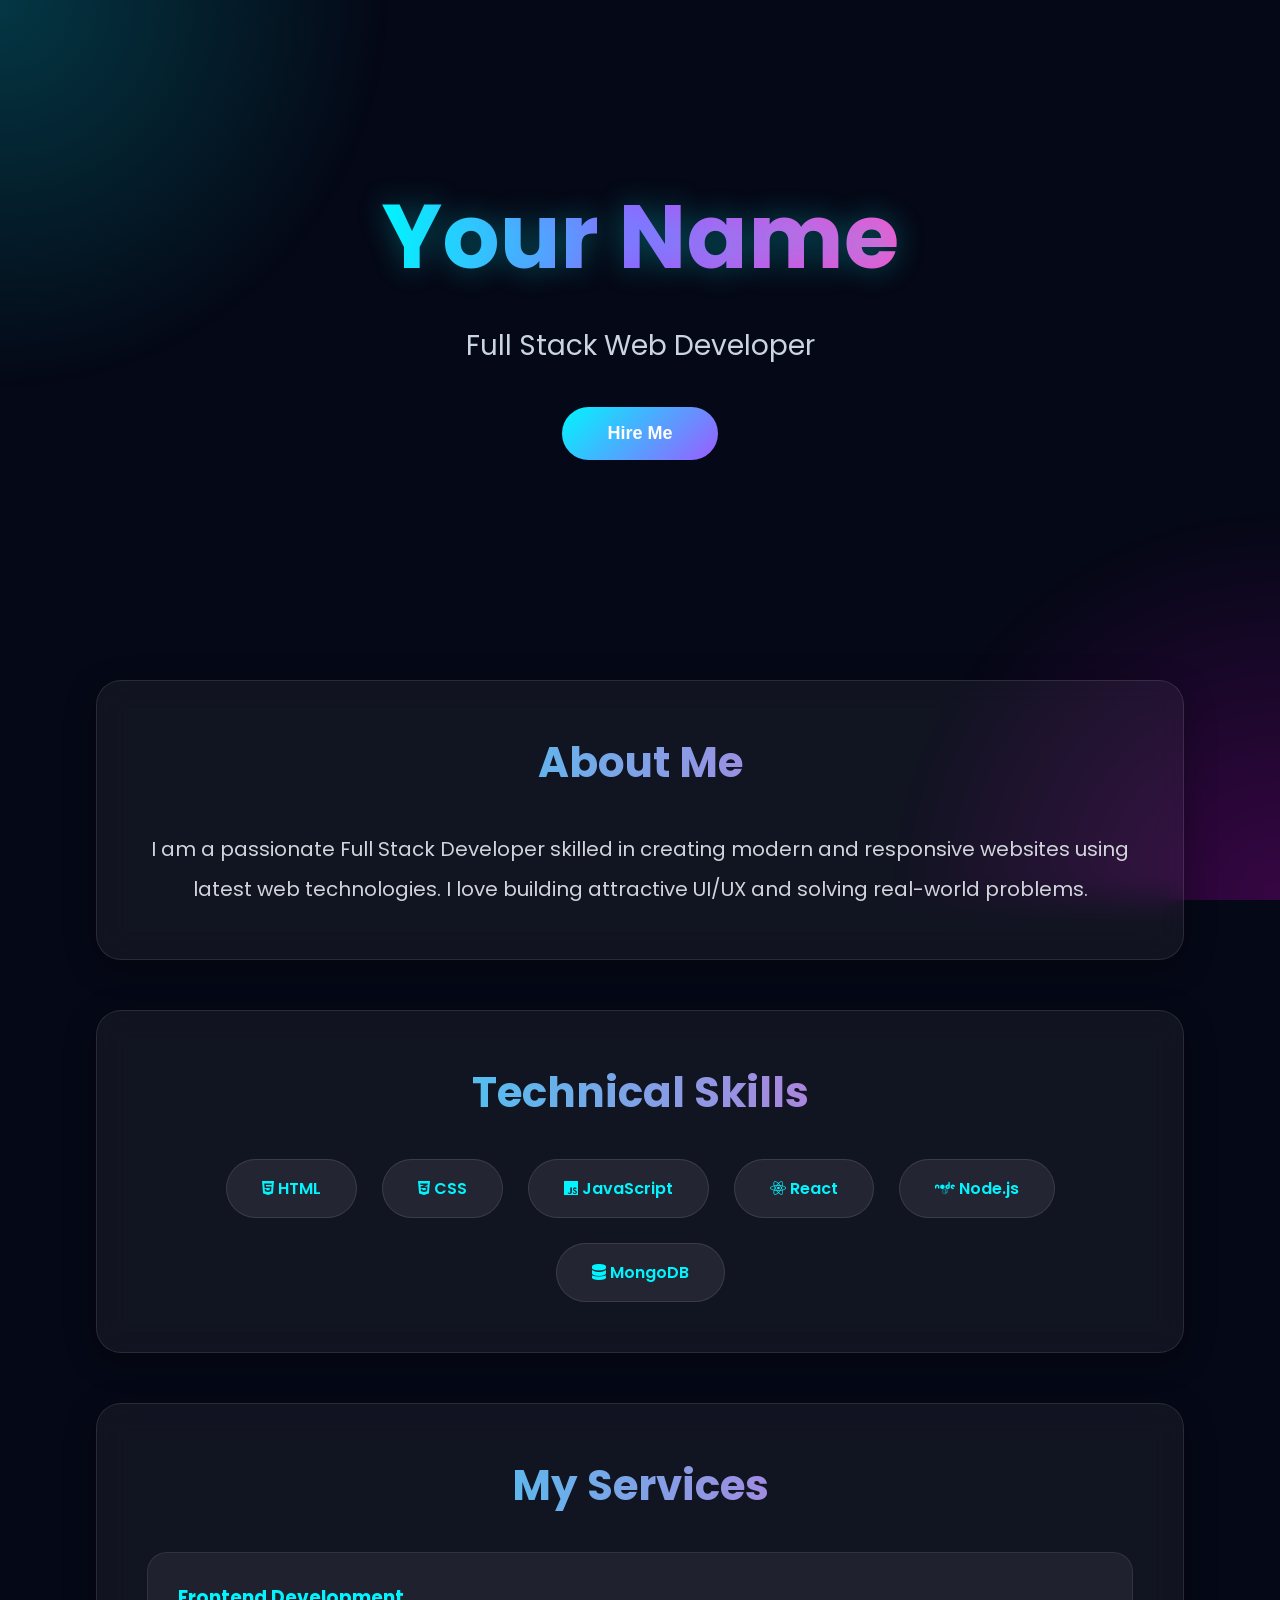
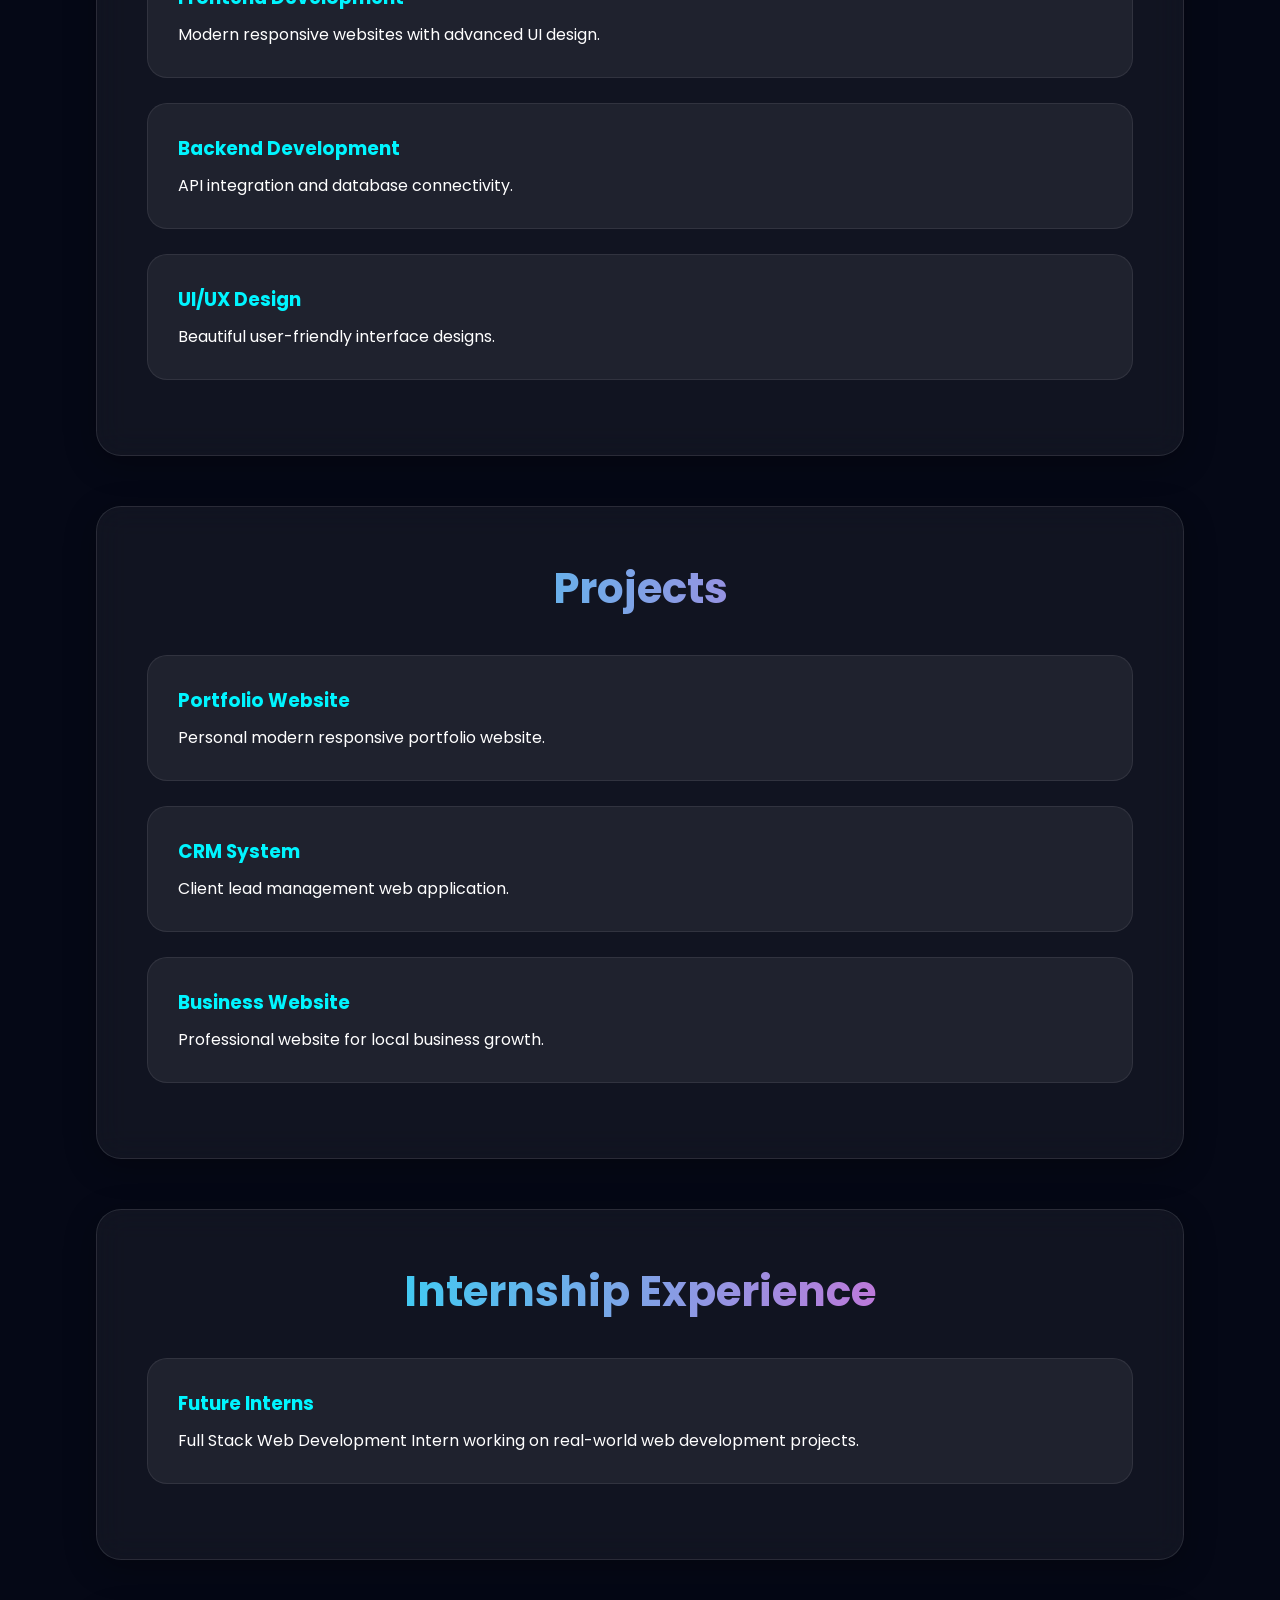
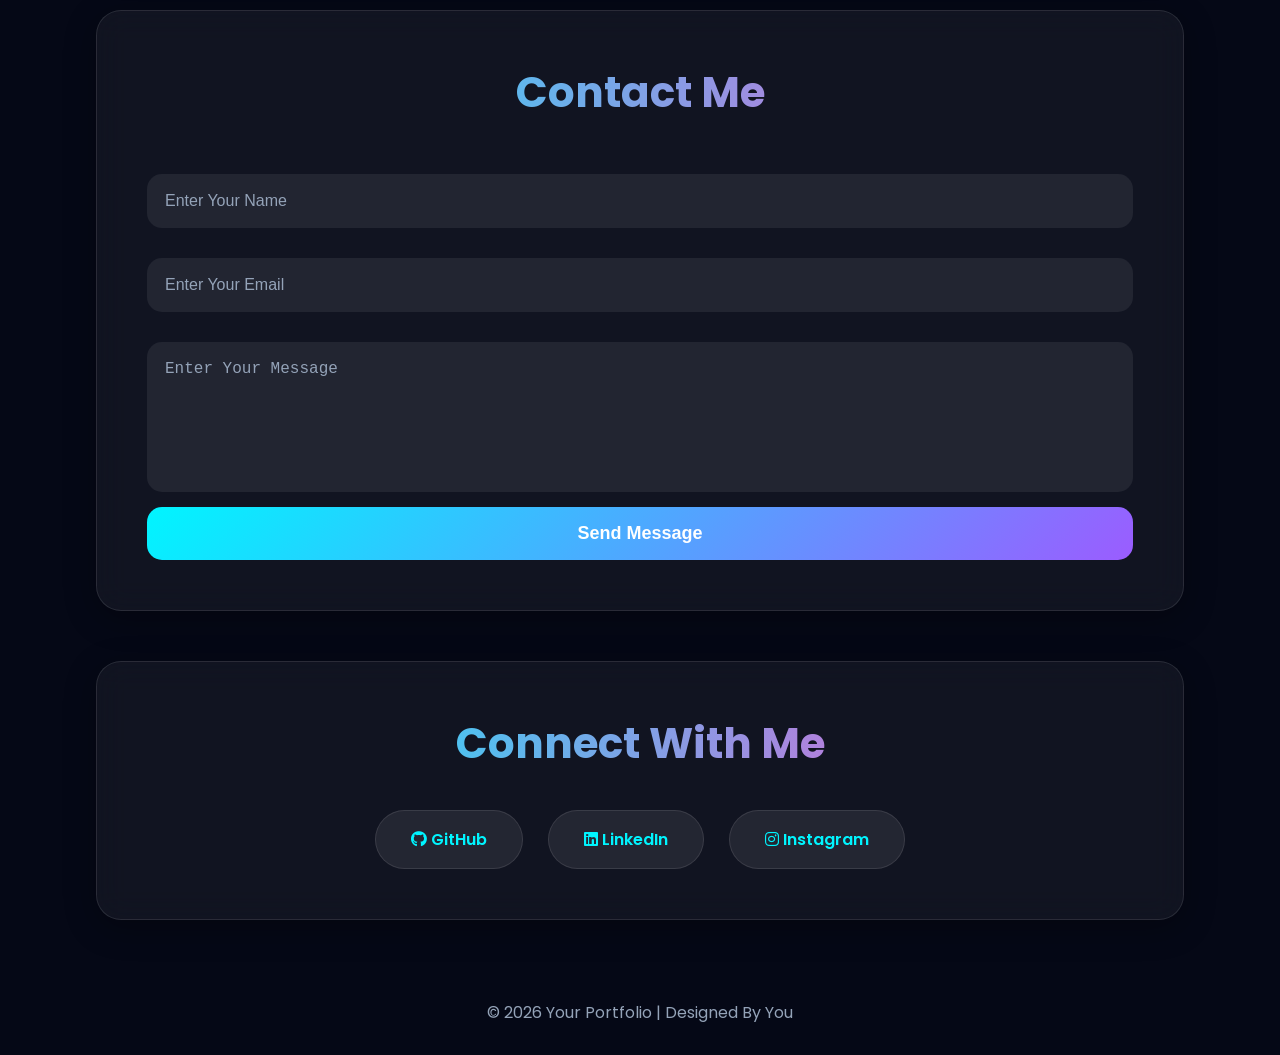
==== index.html @ 662035c8 "Advanced portfolio website" ====
<!DOCTYPE html>
<html lang="en">

<head>

  <meta charset="UTF-8">

  <meta name="viewport" content="width=device-width, initial-scale=1.0">

  <title>Advanced Portfolio</title>

  <link rel="stylesheet" href="style.css">

  <!-- ICONS -->

  <link
  rel="stylesheet"
  href="https://cdnjs.cloudflare.com/ajax/libs/font-awesome/6.5.1/css/all.min.css"
/>

</head>

<body>

  <!-- HERO SECTION -->

  <header>

    <h1>Your Name</h1>

    <p>
      Full Stack Web Developer
    </p>

    <button onclick="showMessage()">
      Hire Me
    </button>

  </header>

  <!-- ABOUT -->

  <section class="about">

    <h2>About Me</h2>

    <p>
      I am a passionate Full Stack Developer
      skilled in creating modern and responsive
      websites using latest web technologies.
      I love building attractive UI/UX and
      solving real-world problems.
    </p>

  </section>

  <!-- SKILLS -->

  <section class="skills">

    <h2>Technical Skills</h2>

    <div class="skill-box">

      <div>
        <i class="fa-brands fa-html5"></i>
        HTML
      </div>

      <div>
        <i class="fa-brands fa-css3-alt"></i>
        CSS
      </div>

      <div>
        <i class="fa-brands fa-js"></i>
        JavaScript
      </div>

      <div>
        <i class="fa-brands fa-react"></i>
        React
      </div>

      <div>
        <i class="fa-brands fa-node"></i>
        Node.js
      </div>

      <div>
        <i class="fa-solid fa-database"></i>
        MongoDB
      </div>

    </div>

  </section>

  <!-- SERVICES -->

  <section class="services">

    <h2>My Services</h2>

    <div class="project-card">

      <h3>Frontend Development</h3>

      <p>
        Modern responsive websites with advanced UI design.
      </p>

    </div>

    <div class="project-card">

      <h3>Backend Development</h3>

      <p>
        API integration and database connectivity.
      </p>

    </div>

    <div class="project-card">

      <h3>UI/UX Design</h3>

      <p>
        Beautiful user-friendly interface designs.
      </p>

    </div>

  </section>

  <!-- PROJECTS -->

  <section class="projects">

    <h2>Projects</h2>

    <div class="project-card">

      <h3>Portfolio Website</h3>

      <p>
        Personal modern responsive portfolio website.
      </p>

    </div>

    <div class="project-card">

      <h3>CRM System</h3>

      <p>
        Client lead management web application.
      </p>

    </div>

    <div class="project-card">

      <h3>Business Website</h3>

      <p>
        Professional website for local business growth.
      </p>

    </div>

  </section>

  <!-- INTERNSHIP -->

  <section class="internship">

    <h2>Internship Experience</h2>

    <div class="project-card">

      <h3>Future Interns</h3>

      <p>
        Full Stack Web Development Intern working on
        real-world web development projects.
      </p>

    </div>

  </section>

  <!-- CONTACT -->

  <section class="contact">

    <h2>Contact Me</h2>

    <form>

      <input type="text" placeholder="Enter Your Name">

      <input type="email" placeholder="Enter Your Email">

      <textarea placeholder="Enter Your Message"></textarea>

      <button type="submit">
        Send Message
      </button>

    </form>

  </section>

  <!-- SOCIAL LINKS -->

  <section class="social">

    <h2>Connect With Me</h2>

    <div class="skill-box">

      <div>
        <i class="fa-brands fa-github"></i>
        GitHub
      </div>

      <div>
        <i class="fa-brands fa-linkedin"></i>
        LinkedIn
      </div>

      <div>
        <i class="fa-brands fa-instagram"></i>
        Instagram
      </div>

    </div>

  </section>

  <!-- FOOTER -->

  <footer>

    <p>
      © 2026 Your Portfolio | Designed By You
    </p>

  </footer>

  <script src="script.js"></script>

</body>

</html>
---- style.css ----
@import url('https://fonts.googleapis.com/css2?family=Poppins:wght@300;400;500;600;700&display=swap');

*{
    margin:0;
    padding:0;
    box-sizing:border-box;
    scroll-behavior:smooth;
}

body{
    font-family:'Poppins',sans-serif;
    background:#050816;
    color:white;
    overflow-x:hidden;
}

/* ANIMATED BACKGROUND */

body::before{
    content:"";
    position:fixed;
    width:100%;
    height:100%;
    background:
    radial-gradient(circle at top left,#00f5ff33,transparent 25%),
    radial-gradient(circle at bottom right,#ff00ff33,transparent 25%);
    z-index:-1;
}

header{

    min-height:70vh;

    display:flex;

    flex-direction:column;

    justify-content:center;

    align-items:center;

    text-align:center;

    padding:20px;
}
header h1{
    font-size:90px;
    font-weight:700;

    background:linear-gradient(
        90deg,
        #00f5ff,
        #9b5cff,
        #ff4ecd
    );

    -webkit-background-clip:text;
    -webkit-text-fill-color:transparent;

    text-shadow:0 0 30px rgba(0,245,255,0.3);
}

header p{
    font-size:28px;
    margin-top:20px;
    color:#cbd5e1;
}

header button{
    margin-top:40px;
    padding:16px 45px;
    border:none;
    border-radius:50px;

    background:linear-gradient(
        135deg,
        #00f5ff,
        #9b5cff
    );

    color:white;
    font-size:18px;
    font-weight:600;

    cursor:pointer;

    transition:0.4s;
}

header button:hover{
    transform:translateY(-5px) scale(1.05);

    box-shadow:
    0 0 20px #00f5ff,
    0 0 40px #9b5cff;
}

/* SECTIONS */

section{
    width:85%;
    margin:50px auto;
    padding:50px;

    border-radius:25px;

    background:rgba(255,255,255,0.05);

    backdrop-filter:blur(15px);

    border:1px solid rgba(255,255,255,0.1);

    box-shadow:0 8px 32px rgba(0,0,0,0.3);
}

/* HEADINGS */

h2{
    text-align:center;
    font-size:42px;
    margin-bottom:35px;

    background:linear-gradient(
        90deg,
        #00f5ff,
        #ff4ecd
    );

    -webkit-background-clip:text;
    -webkit-text-fill-color:transparent;
}

/* ABOUT */

.about p{
    text-align:center;
    line-height:2;
    font-size:20px;
    color:#d1d5db;
}

/* SKILLS */

.skill-box{
    display:flex;
    justify-content:center;
    flex-wrap:wrap;
    gap:25px;
}

.skill-box div{
    padding:16px 35px;
    border-radius:50px;

    background:rgba(255,255,255,0.08);

    border:1px solid rgba(255,255,255,0.1);

    color:#00f5ff;

    font-weight:600;

    transition:0.4s;
}

.skill-box div:hover{
    transform:translateY(-10px);

    background:linear-gradient(
        135deg,
        #00f5ff,
        #9b5cff
    );

    color:white;

    box-shadow:0 0 25px #00f5ff;
}

/* PROJECTS */

.project-card{
    margin:25px 0;
    padding:30px;

    border-radius:20px;

    background:rgba(255,255,255,0.06);

    border:1px solid rgba(255,255,255,0.08);

    transition:0.4s;
}

.project-card:hover{
    transform:translateY(-10px);

    box-shadow:
    0 0 20px rgba(0,245,255,0.3),
    0 0 40px rgba(155,92,255,0.2);
}

.project-card h3{
    color:#00f5ff;
    margin-bottom:10px;
}

/* CONTACT */

form{
    display:flex;
    flex-direction:column;
}

input,
textarea{
    margin:15px 0;
    padding:18px;

    border:none;
    border-radius:15px;

    background:rgba(255,255,255,0.07);

    color:white;

    font-size:16px;

    outline:none;
}

input::placeholder,
textarea::placeholder{
    color:#94a3b8;
}

textarea{
    height:150px;
    resize:none;
}

/* FORM BUTTON */

button{
    padding:16px;

    border:none;
    border-radius:15px;

    background:linear-gradient(
        135deg,
        #00f5ff,
        #9b5cff
    );

    color:white;

    font-size:18px;
    font-weight:600;

    cursor:pointer;

    transition:0.4s;
}

button:hover{
    transform:scale(1.03);

    box-shadow:
    0 0 20px #00f5ff,
    0 0 40px #9b5cff;
}

/* FOOTER */

footer{
    text-align:center;
    padding:30px;

    color:#94a3b8;

    margin-top:40px;
}

/* RESPONSIVE */

@media(max-width:768px){

    header h1{
        font-size:55px;
    }

    header p{
        font-size:22px;
    }

    section{
        width:92%;
        padding:30px;
    }

    h2{
        font-size:32px;
    }

}
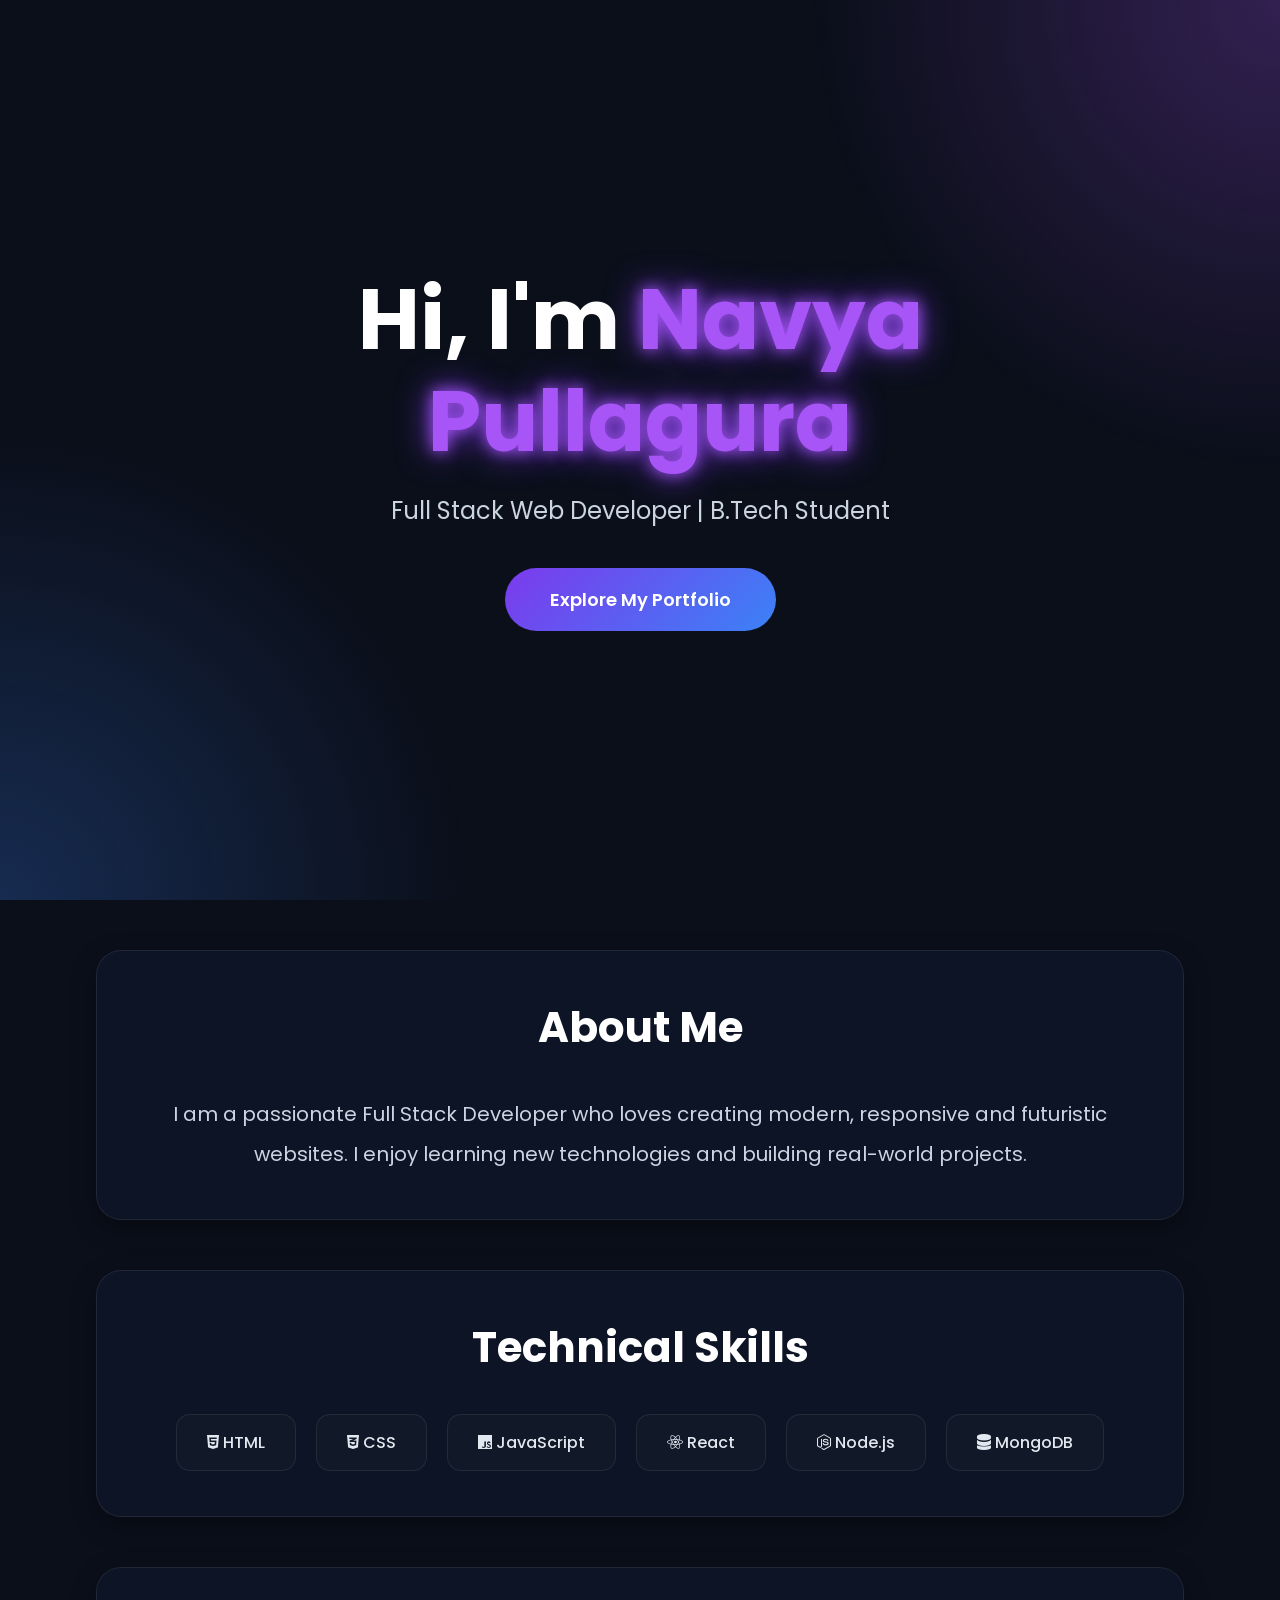
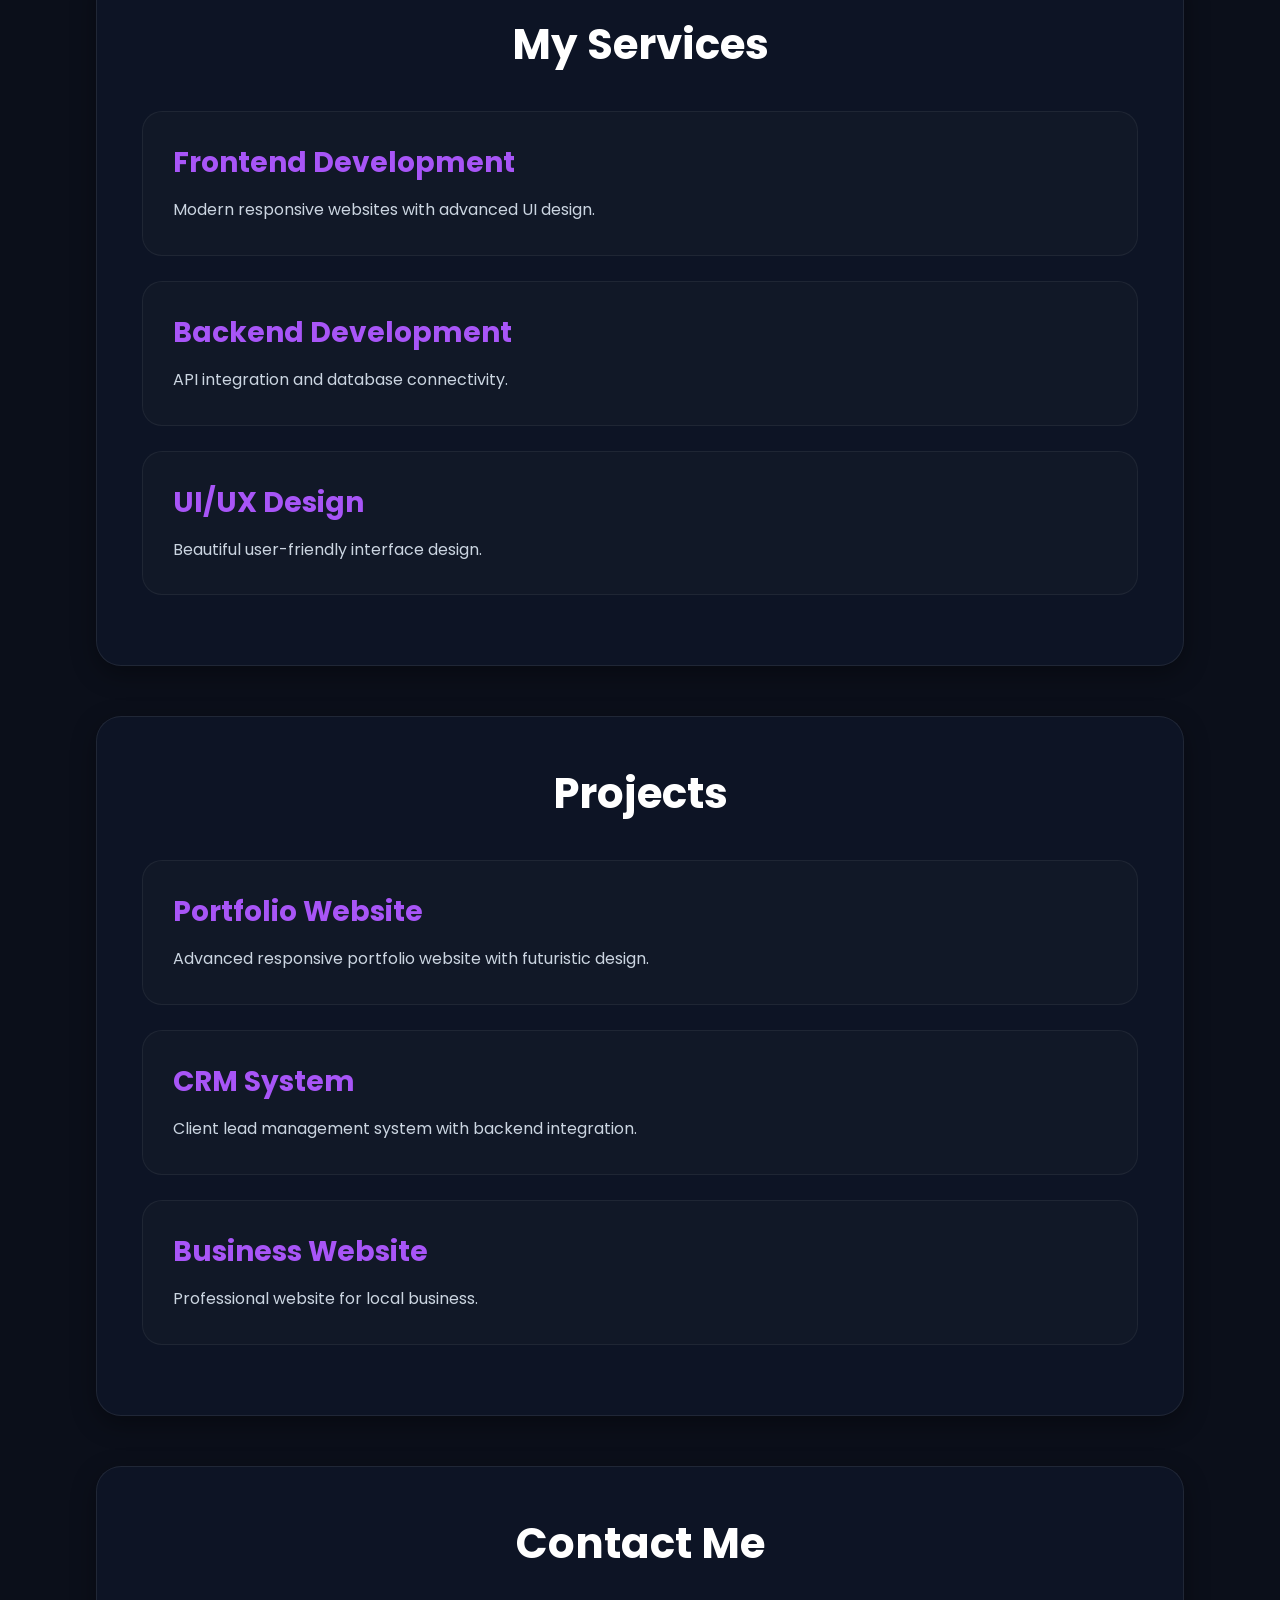
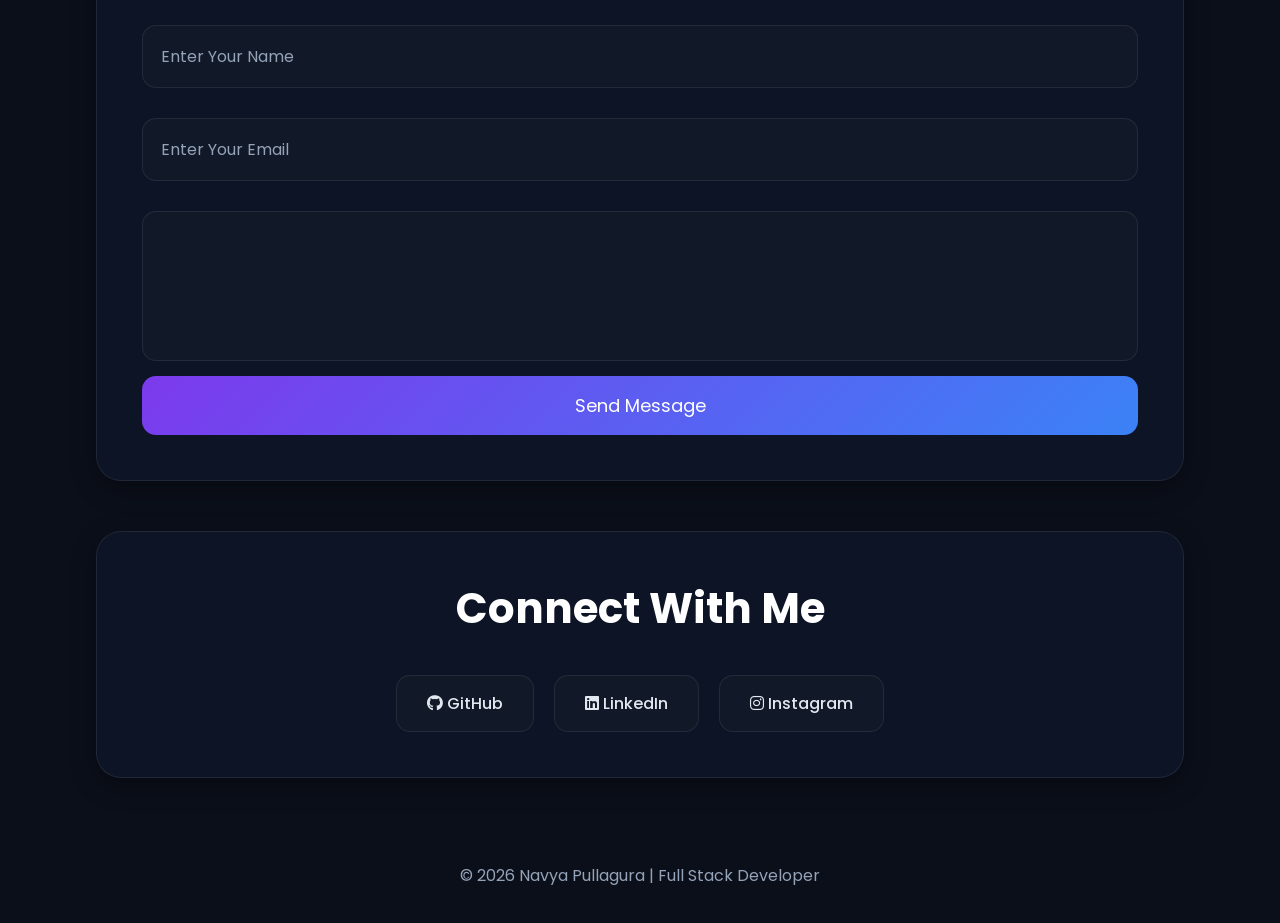
==== commit 6f97edf8: "Updated project files" ====
--- a/index.html
+++ b/index.html
@@ -3,254 +3,269 @@
 
 <head>
 
-  <meta charset="UTF-8">
-
-  <meta name="viewport" content="width=device-width, initial-scale=1.0">
-
-  <title>Advanced Portfolio</title>
-
-  <link rel="stylesheet" href="style.css">
-
-  <!-- ICONS -->
-
-  <link
-  rel="stylesheet"
-  href="https://cdnjs.cloudflare.com/ajax/libs/font-awesome/6.5.1/css/all.min.css"
-/>
+    <meta charset="UTF-8">
+
+    <meta name="viewport"
+    content="width=device-width, initial-scale=1.0">
+
+    <title>Navya Portfolio</title>
+
+    <!-- CSS -->
+
+    <link rel="stylesheet"
+    href="style.css">
+
+    <!-- GOOGLE FONT -->
+
+    <link rel="preconnect"
+    href="https://fonts.googleapis.com">
+
+    <link rel="preconnect"
+    href="https://fonts.gstatic.com"
+    crossorigin>
+
+    <link href="https://fonts.googleapis.com/css2?family=Poppins:wght@300;400;500;600;700&display=swap"
+    rel="stylesheet">
+
+    <!-- FONT AWESOME -->
+
+    <link rel="stylesheet"
+    href="https://cdnjs.cloudflare.com/ajax/libs/font-awesome/6.5.1/css/all.min.css"/>
 
 </head>
 
 <body>
 
-  <!-- HERO SECTION -->
-
-  <header>
-
-    <h1>Your Name</h1>
-
-    <p>
-      Full Stack Web Developer
-    </p>
-
-    <button onclick="showMessage()">
-      Hire Me
-    </button>
-
-  </header>
-
-  <!-- ABOUT -->
-
-  <section class="about">
-
-    <h2>About Me</h2>
-
-    <p>
-      I am a passionate Full Stack Developer
-      skilled in creating modern and responsive
-      websites using latest web technologies.
-      I love building attractive UI/UX and
-      solving real-world problems.
-    </p>
-
-  </section>
-
-  <!-- SKILLS -->
-
-  <section class="skills">
-
-    <h2>Technical Skills</h2>
-
-    <div class="skill-box">
-
-      <div>
-        <i class="fa-brands fa-html5"></i>
-        HTML
-      </div>
-
-      <div>
-        <i class="fa-brands fa-css3-alt"></i>
-        CSS
-      </div>
-
-      <div>
-        <i class="fa-brands fa-js"></i>
-        JavaScript
-      </div>
-
-      <div>
-        <i class="fa-brands fa-react"></i>
-        React
-      </div>
-
-      <div>
-        <i class="fa-brands fa-node"></i>
-        Node.js
-      </div>
-
-      <div>
-        <i class="fa-solid fa-database"></i>
-        MongoDB
-      </div>
-
-    </div>
-
-  </section>
-
-  <!-- SERVICES -->
-
-  <section class="services">
-
-    <h2>My Services</h2>
-
-    <div class="project-card">
-
-      <h3>Frontend Development</h3>
-
-      <p>
-        Modern responsive websites with advanced UI design.
-      </p>
-
-    </div>
-
-    <div class="project-card">
-
-      <h3>Backend Development</h3>
-
-      <p>
-        API integration and database connectivity.
-      </p>
-
-    </div>
-
-    <div class="project-card">
-
-      <h3>UI/UX Design</h3>
-
-      <p>
-        Beautiful user-friendly interface designs.
-      </p>
-
-    </div>
-
-  </section>
-
-  <!-- PROJECTS -->
-
-  <section class="projects">
-
-    <h2>Projects</h2>
-
-    <div class="project-card">
-
-      <h3>Portfolio Website</h3>
-
-      <p>
-        Personal modern responsive portfolio website.
-      </p>
-
-    </div>
-
-    <div class="project-card">
-
-      <h3>CRM System</h3>
-
-      <p>
-        Client lead management web application.
-      </p>
-
-    </div>
-
-    <div class="project-card">
-
-      <h3>Business Website</h3>
-
-      <p>
-        Professional website for local business growth.
-      </p>
-
-    </div>
-
-  </section>
-
-  <!-- INTERNSHIP -->
-
-  <section class="internship">
-
-    <h2>Internship Experience</h2>
-
-    <div class="project-card">
-
-      <h3>Future Interns</h3>
-
-      <p>
-        Full Stack Web Development Intern working on
-        real-world web development projects.
-      </p>
-
-    </div>
-
-  </section>
-
-  <!-- CONTACT -->
-
-  <section class="contact">
-
-    <h2>Contact Me</h2>
-
-    <form>
-
-      <input type="text" placeholder="Enter Your Name">
-
-      <input type="email" placeholder="Enter Your Email">
-
-      <textarea placeholder="Enter Your Message"></textarea>
-
-      <button type="submit">
-        Send Message
-      </button>
-
-    </form>
-
-  </section>
-
-  <!-- SOCIAL LINKS -->
-
-  <section class="social">
-
-    <h2>Connect With Me</h2>
-
-    <div class="skill-box">
-
-      <div>
-        <i class="fa-brands fa-github"></i>
-        GitHub
-      </div>
-
-      <div>
-        <i class="fa-brands fa-linkedin"></i>
-        LinkedIn
-      </div>
-
-      <div>
-        <i class="fa-brands fa-instagram"></i>
-        Instagram
-      </div>
-
-    </div>
-
-  </section>
-
-  <!-- FOOTER -->
-
-  <footer>
-
-    <p>
-      © 2026 Your Portfolio | Designed By You
-    </p>
-
-  </footer>
-
-  <script src="script.js"></script>
+    <!-- HERO SECTION -->
+
+    <header>
+
+        <div class="hero-content">
+
+            <!-- PROFILE IMAGE -->
+
+            <h1>
+                Hi, I'm
+                <span>Navya Pullagura</span>
+            </h1>
+
+            <p>
+                Full Stack Web Developer |
+                B.Tech Student
+            </p>
+
+            <button onclick="showMessage()">
+                Explore My Portfolio
+            </button>
+
+        </div>
+
+    </header>
+
+    <!-- ABOUT -->
+
+    <section class="about">
+
+        <h2>About Me</h2>
+
+        <p>
+            I am a passionate Full Stack Developer
+            who loves creating modern,
+            responsive and futuristic websites.
+            I enjoy learning new technologies and
+            building real-world projects.
+        </p>
+
+    </section>
+
+    <!-- SKILLS -->
+
+    <section class="skills">
+
+        <h2>Technical Skills</h2>
+
+        <div class="skill-box">
+
+            <div>
+                <i class="fa-brands fa-html5"></i>
+                HTML
+            </div>
+
+            <div>
+                <i class="fa-brands fa-css3-alt"></i>
+                CSS
+            </div>
+
+            <div>
+                <i class="fa-brands fa-js"></i>
+                JavaScript
+            </div>
+
+            <div>
+                <i class="fa-brands fa-react"></i>
+                React
+            </div>
+
+            <div>
+                <i class="fa-brands fa-node-js"></i>
+                Node.js
+            </div>
+
+            <div>
+                <i class="fa-solid fa-database"></i>
+                MongoDB
+            </div>
+
+        </div>
+
+    </section>
+
+    <!-- SERVICES -->
+
+    <section class="services">
+
+        <h2>My Services</h2>
+
+        <div class="project-card">
+
+            <h3>Frontend Development</h3>
+
+            <p>
+                Modern responsive websites
+                with advanced UI design.
+            </p>
+
+        </div>
+
+        <div class="project-card">
+
+            <h3>Backend Development</h3>
+
+            <p>
+                API integration and database connectivity.
+            </p>
+
+        </div>
+
+        <div class="project-card">
+
+            <h3>UI/UX Design</h3>
+
+            <p>
+                Beautiful user-friendly interface design.
+            </p>
+
+        </div>
+
+    </section>
+
+    <!-- PROJECTS -->
+
+    <section class="projects">
+
+        <h2>Projects</h2>
+
+        <div class="project-card">
+
+            <h3>Portfolio Website</h3>
+
+            <p>
+                Advanced responsive portfolio website
+                with futuristic design.
+            </p>
+
+        </div>
+
+        <div class="project-card">
+
+            <h3>CRM System</h3>
+
+            <p>
+                Client lead management system
+                with backend integration.
+            </p>
+
+        </div>
+
+        <div class="project-card">
+
+            <h3>Business Website</h3>
+
+            <p>
+                Professional website for local business.
+            </p>
+
+        </div>
+
+    </section>
+
+    <!-- CONTACT -->
+
+    <section class="contact">
+
+        <h2>Contact Me</h2>
+
+        <form>
+
+            <input type="text"
+            placeholder="Enter Your Name">
+
+            <input type="email"
+            placeholder="Enter Your Email">
+
+            <textarea
+            placeholder="Enter Your Message">
+            </textarea>
+
+            <button type="submit">
+                Send Message
+            </button>
+
+        </form>
+
+    </section>
+
+    <!-- SOCIAL -->
+
+    <section class="social">
+
+        <h2>Connect With Me</h2>
+
+        <div class="skill-box">
+
+            <div>
+                <i class="fa-brands fa-github"></i>
+                GitHub
+            </div>
+
+            <div>
+                <i class="fa-brands fa-linkedin"></i>
+                LinkedIn
+            </div>
+
+            <div>
+                <i class="fa-brands fa-instagram"></i>
+                Instagram
+            </div>
+
+        </div>
+
+    </section>
+
+    <!-- FOOTER -->
+
+    <footer>
+
+        <p>
+            © 2026 Navya Pullagura |
+            Full Stack Developer
+        </p>
+
+    </footer>
+
+    <!-- JS -->
+
+    <script src="script.js"></script>
 
 </body>
 
--- a/style.css
+++ b/style.css
@@ -4,37 +4,49 @@
     margin:0;
     padding:0;
     box-sizing:border-box;
-    scroll-behavior:smooth;
+    font-family:'Poppins',sans-serif;
 }
 
 body{
-    font-family:'Poppins',sans-serif;
-    background:#050816;
+
+    background:#0b0f1a;
+
     color:white;
+
     overflow-x:hidden;
 }
 
-/* ANIMATED BACKGROUND */
+/* NAVY + PURPLE GLOW */
 
 body::before{
+
     content:"";
+
     position:fixed;
+
     width:100%;
     height:100%;
+
     background:
-    radial-gradient(circle at top left,#00f5ff33,transparent 25%),
-    radial-gradient(circle at bottom right,#ff00ff33,transparent 25%);
+    radial-gradient(circle at top right,
+    rgba(168,85,247,0.25),
+    transparent 30%),
+
+    radial-gradient(circle at bottom left,
+    rgba(59,130,246,0.25),
+    transparent 30%);
+
     z-index:-1;
 }
 
+/* HEADER */
+
 header{
 
-    min-height:70vh;
+    min-height:100vh;
 
     display:flex;
 
-    flex-direction:column;
-
     justify-content:center;
 
     align-items:center;
@@ -43,43 +55,61 @@
 
     padding:20px;
 }
+
+.hero-content{
+
+    max-width:900px;
+}
+
 header h1{
-    font-size:90px;
+
+    font-size:85px;
+
+    line-height:1.2;
+
+    margin-bottom:20px;
+
     font-weight:700;
-
-    background:linear-gradient(
-        90deg,
-        #00f5ff,
-        #9b5cff,
-        #ff4ecd
-    );
-
-    -webkit-background-clip:text;
-    -webkit-text-fill-color:transparent;
-
-    text-shadow:0 0 30px rgba(0,245,255,0.3);
+}
+
+header h1 span{
+
+    color:#a855f7;
+
+    text-shadow:
+    0 0 15px #a855f7,
+    0 0 35px #7c3aed;
 }
 
 header p{
-    font-size:28px;
-    margin-top:20px;
+
+    font-size:24px;
+
     color:#cbd5e1;
-}
+
+    margin-bottom:40px;
+}
+
+/* BUTTON */
 
 header button{
-    margin-top:40px;
-    padding:16px 45px;
+
+    padding:18px 45px;
+
     border:none;
+
     border-radius:50px;
 
     background:linear-gradient(
         135deg,
-        #00f5ff,
-        #9b5cff
+        #7c3aed,
+        #3b82f6
     );
 
     color:white;
+
     font-size:18px;
+
     font-weight:600;
 
     cursor:pointer;
@@ -88,218 +118,260 @@
 }
 
 header button:hover{
-    transform:translateY(-5px) scale(1.05);
-
-    box-shadow:
-    0 0 20px #00f5ff,
-    0 0 40px #9b5cff;
+
+    transform:translateY(-5px);
+
+    box-shadow:
+    0 0 20px #7c3aed,
+    0 0 40px #3b82f6;
 }
 
 /* SECTIONS */
 
 section{
+
     width:85%;
+
     margin:50px auto;
-    padding:50px;
+
+    padding:45px;
 
     border-radius:25px;
 
-    background:rgba(255,255,255,0.05);
-
-    backdrop-filter:blur(15px);
-
-    border:1px solid rgba(255,255,255,0.1);
-
-    box-shadow:0 8px 32px rgba(0,0,0,0.3);
+    background:rgba(15,23,42,0.75);
+
+    border:1px solid rgba(255,255,255,0.08);
+
+    backdrop-filter:blur(12px);
+
+    box-shadow:
+    0 8px 25px rgba(0,0,0,0.35);
 }
 
 /* HEADINGS */
 
 h2{
+
     text-align:center;
+
     font-size:42px;
+
     margin-bottom:35px;
 
-    background:linear-gradient(
-        90deg,
-        #00f5ff,
-        #ff4ecd
-    );
-
-    -webkit-background-clip:text;
-    -webkit-text-fill-color:transparent;
+    color:#ffffff;
 }
 
 /* ABOUT */
 
 .about p{
+
     text-align:center;
+
+    font-size:20px;
+
     line-height:2;
-    font-size:20px;
-    color:#d1d5db;
+
+    color:#cbd5e1;
 }
 
 /* SKILLS */
 
 .skill-box{
+
     display:flex;
+
     justify-content:center;
+
     flex-wrap:wrap;
-    gap:25px;
+
+    gap:20px;
 }
 
 .skill-box div{
-    padding:16px 35px;
-    border-radius:50px;
-
-    background:rgba(255,255,255,0.08);
-
-    border:1px solid rgba(255,255,255,0.1);
-
-    color:#00f5ff;
-
-    font-weight:600;
-
-    transition:0.4s;
+
+    padding:15px 30px;
+
+    border-radius:14px;
+
+    background:#111827;
+
+    border:1px solid rgba(255,255,255,0.08);
+
+    color:#e2e8f0;
+
+    font-weight:500;
+
+    transition:0.3s;
 }
 
 .skill-box div:hover{
-    transform:translateY(-10px);
 
     background:linear-gradient(
         135deg,
-        #00f5ff,
-        #9b5cff
+        #7c3aed,
+        #3b82f6
     );
 
-    color:white;
-
-    box-shadow:0 0 25px #00f5ff;
-}
-
-/* PROJECTS */
+    transform:translateY(-8px);
+
+    box-shadow:
+    0 0 20px rgba(124,58,237,0.5);
+}
+
+/* PROJECT CARDS */
 
 .project-card{
+
+    background:#111827;
+
+    padding:30px;
+
+    border-radius:20px;
+
     margin:25px 0;
-    padding:30px;
-
-    border-radius:20px;
-
-    background:rgba(255,255,255,0.06);
-
-    border:1px solid rgba(255,255,255,0.08);
+
+    border:1px solid rgba(255,255,255,0.06);
 
     transition:0.4s;
 }
 
 .project-card:hover{
+
     transform:translateY(-10px);
 
-    box-shadow:
-    0 0 20px rgba(0,245,255,0.3),
-    0 0 40px rgba(155,92,255,0.2);
+    border-color:#7c3aed;
+
+    box-shadow:
+    0 0 25px rgba(124,58,237,0.4);
 }
 
 .project-card h3{
-    color:#00f5ff;
-    margin-bottom:10px;
+
+    color:#a855f7;
+
+    margin-bottom:12px;
+
+    font-size:28px;
+}
+
+.project-card p{
+
+    color:#cbd5e1;
+
+    line-height:1.8;
 }
 
 /* CONTACT */
 
 form{
+
     display:flex;
+
     flex-direction:column;
 }
 
 input,
 textarea{
+
     margin:15px 0;
+
     padding:18px;
 
     border:none;
-    border-radius:15px;
-
-    background:rgba(255,255,255,0.07);
+
+    border-radius:14px;
+
+    background:#111827;
 
     color:white;
 
     font-size:16px;
 
     outline:none;
+
+    border:1px solid rgba(255,255,255,0.08);
+}
+
+textarea{
+
+    height:150px;
+
+    resize:none;
 }
 
 input::placeholder,
 textarea::placeholder{
+
     color:#94a3b8;
 }
 
-textarea{
-    height:150px;
-    resize:none;
-}
-
 /* FORM BUTTON */
 
 button{
+
     padding:16px;
 
     border:none;
-    border-radius:15px;
+
+    border-radius:14px;
 
     background:linear-gradient(
         135deg,
-        #00f5ff,
-        #9b5cff
+        #7c3aed,
+        #3b82f6
     );
 
     color:white;
 
     font-size:18px;
-    font-weight:600;
 
     cursor:pointer;
 
-    transition:0.4s;
+    transition:0.3s;
 }
 
 button:hover{
-    transform:scale(1.03);
-
-    box-shadow:
-    0 0 20px #00f5ff,
-    0 0 40px #9b5cff;
+
+    transform:scale(1.02);
+
+    box-shadow:
+    0 0 20px rgba(124,58,237,0.5);
 }
 
 /* FOOTER */
 
 footer{
+
     text-align:center;
-    padding:30px;
+
+    padding:35px;
 
     color:#94a3b8;
-
-    margin-top:40px;
-}
-
-/* RESPONSIVE */
+}
+
+/* MOBILE */
 
 @media(max-width:768px){
 
     header h1{
-        font-size:55px;
+
+        font-size:50px;
     }
 
     header p{
-        font-size:22px;
+
+        font-size:18px;
     }
 
     section{
+
         width:92%;
+
         padding:30px;
     }
 
     h2{
+
         font-size:32px;
     }
 
